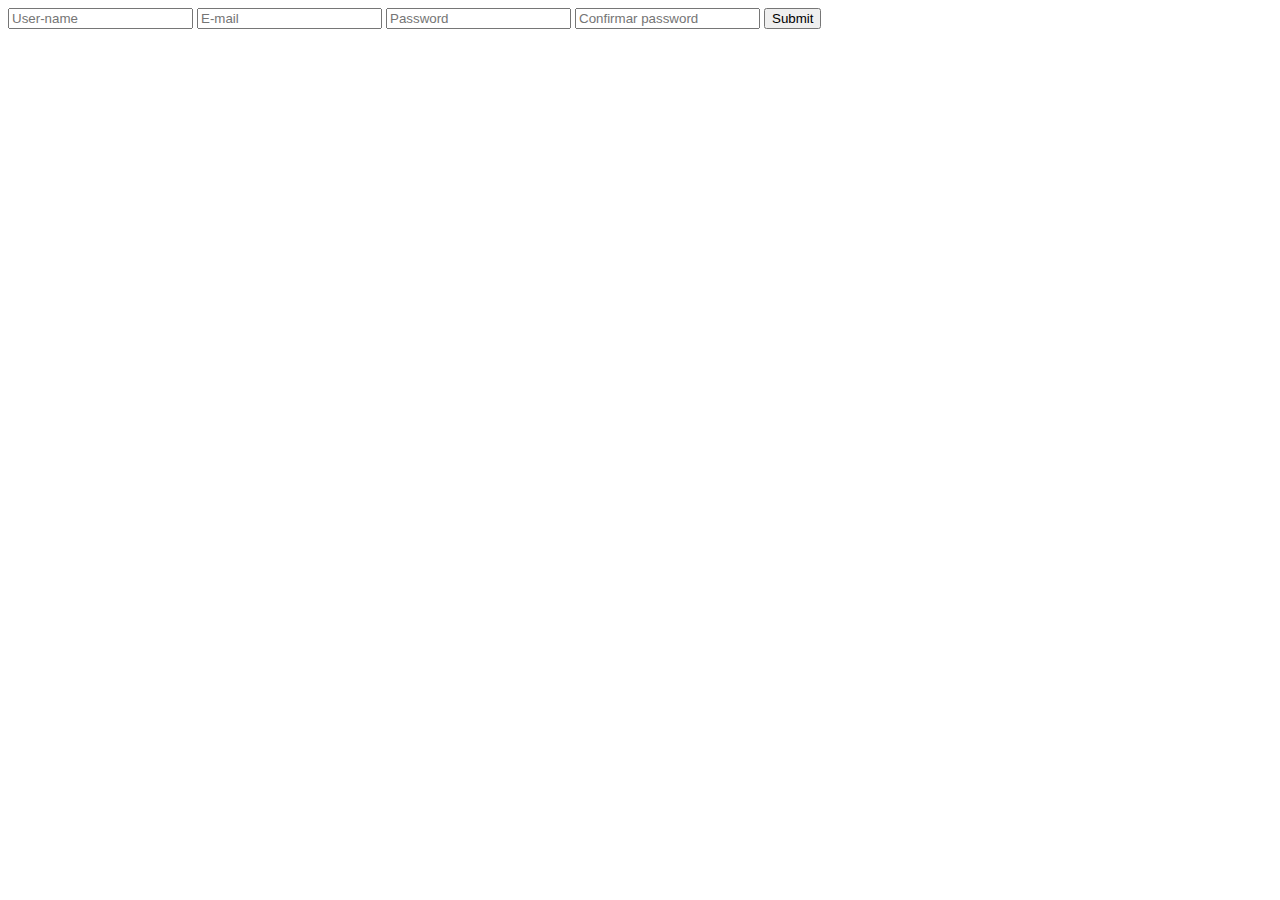
==== Projeto.v2/HTML/cadastrar.html @ 259adede "Add files via upload" ====
<!DOCTYPE html>
<html lang="en">
<head>
    <meta charset="UTF-8">
    <meta http-equiv="X-UA-Compatible" content="IE=edge">
    <meta name="viewport" content="width=device-width, initial-scale=1.0">
    <title>Document</title>
</head>
<body>
    <form action="#">
        <input type="text" placeholder="User-name">
        <input type="text" placeholder="E-mail">
        <input type="text" placeholder="Password">
        <input type="text" placeholder="Confirmar password">
        <button type="submit">Submit</button>


    </form>
    
</body>
</html>
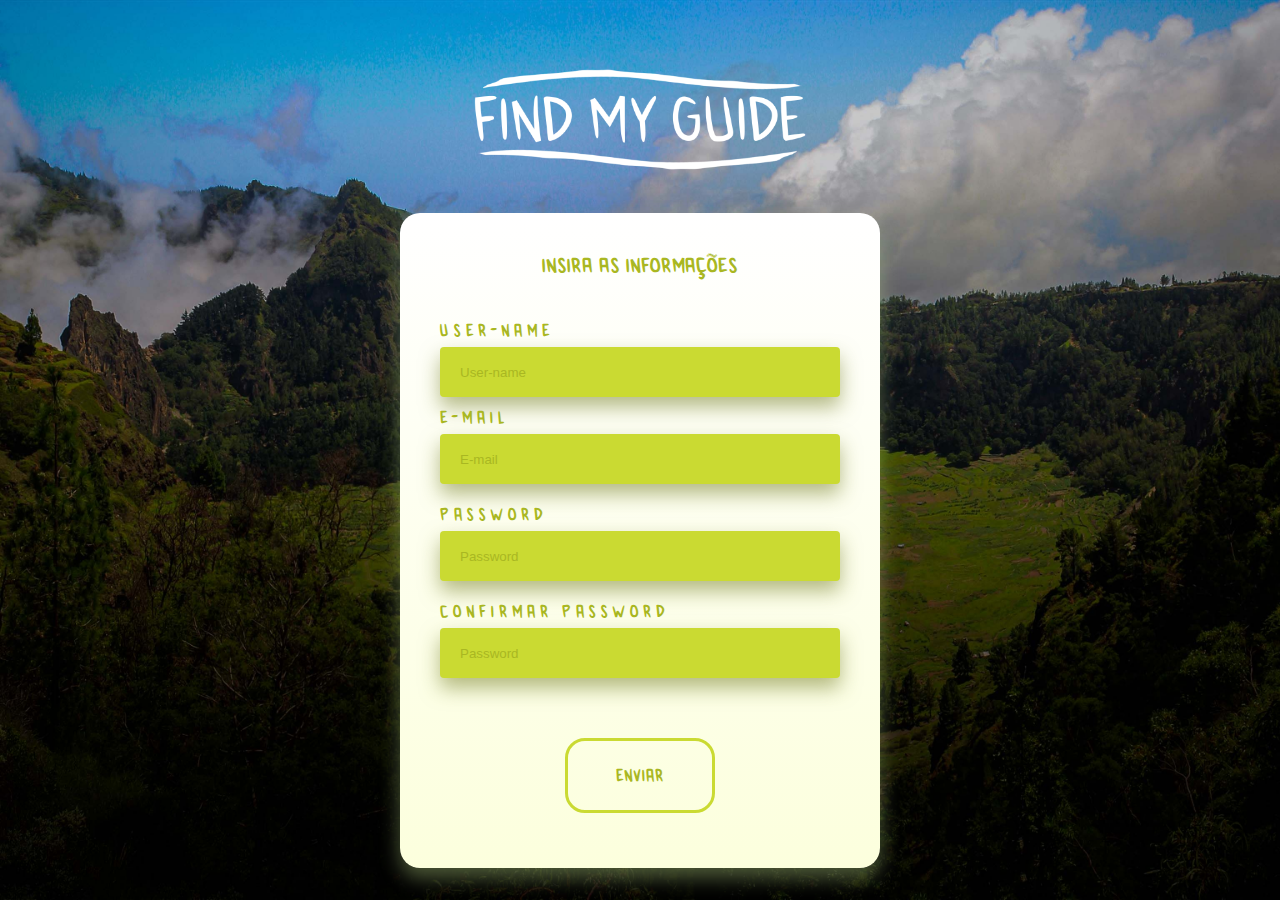
==== commit f2e0c1a0: "cadastrar css" ====
--- a/Projeto.v2/HTML/cadastrar.html
+++ b/Projeto.v2/HTML/cadastrar.html
@@ -4,17 +4,36 @@
     <meta charset="UTF-8">
     <meta http-equiv="X-UA-Compatible" content="IE=edge">
     <meta name="viewport" content="width=device-width, initial-scale=1.0">
-    <title>Document</title>
+    <link rel="stylesheet" href="../CSS/cadastrar.css">
+    <title>Cadastrar</title>
 </head>
 <body>
-    <form action="#">
-        <input type="text" placeholder="User-name">
-        <input type="text" placeholder="E-mail">
-        <input type="text" placeholder="Password">
-        <input type="text" placeholder="Confirmar password">
-        <button type="submit">Submit</button>
+    <div class="main">
+        <a href="#"><img src="../Imagens/Icones/logo.png" alt="logo"></a>  
+        <div class="form_box">
+            <span>Insira as informações</span>
+            <form action="feed.html">
+                <div class="redite_data">
+                    <label for="E-mail">User-name</label>
+                    <input type="text" placeholder="User-name">
+                <div class="redite_data">
+                    <label for="E-mail">E-mail</label>
+                    <input type="email" placeholder="E-mail">   
+                </div>
+                <div class="redite_data">
+                   <label for="Password">Password</label>
+                   <input type="Password" placeholder="Password">  
+               </div>
+               <div class="redite_data">
+                <label for="Password"> Confirmar Password</label>
+                <input type="Password" placeholder="Password">  
+            </div>
+            <div class="sumit_button"><a href="feed.html">Enviar</a></div>
+        
+        </div>
+     
 
-
+    </div>
     </form>
     
 </body>
--- a/Projeto.v2/CSS/cadastrar.css
+++ b/Projeto.v2/CSS/cadastrar.css
@@ -0,0 +1,172 @@
+@font-face { font-family: BakbakOne; src: url('../Fonts/Anime\ Inept.otf'); } 
+
+*{
+    margin: 0;
+    padding: 0;
+    box-sizing: border-box;
+}
+body{
+    font-family: BakbakOne;
+    
+    display: flex;
+    flex-direction: column;
+    justify-content: center;
+    align-items: center;
+
+    margin: 0;
+    min-height: 100vh;
+
+    overflow-x: hidden;
+    overflow-y: hidden;
+
+    background-image: url(../Imagens/Imagenspublicadas/bg_login_img.jpg);
+    background-repeat: no-repeat;
+    background-size: cover;
+    background-position: center center;
+
+}
+
+.main{
+    display: flex;
+    flex-direction: column;
+    justify-content: center;
+    align-items: center;
+
+    width: 100vw;
+    height: 100vh;
+
+    overflow-x: hidden;
+    overflow-y: hidden;
+}
+.main img{
+    align-self: center;
+    max-width: 350px;
+    width: 50vw;
+    object-fit: cover;
+
+    
+}
+
+.form_box{
+    display: flex;
+    flex-direction: column;
+    justify-content: center;
+    align-items: center;
+    
+    background-image: linear-gradient(#FFFFFF, #FCFFDD);
+    box-shadow: 0px 10px 20px #c6e48d63;
+    padding: 40px;
+    border-top-left-radius: 20px;
+    border-top-right-radius: 20px;
+    border-bottom-right-radius: 20px;
+    border-bottom-left-radius: 20px;
+    
+    
+}
+
+.form_box span{
+    font-size: 20px;
+    font-weight: 1000;
+    color:#A9B722;
+    margin-bottom: 30px;
+    letter-spacing: 1px;
+    text-align: center;
+}
+
+.form_box .redite_data{
+    display: flex;
+    flex-direction: column;
+    align-items: flex-start;
+    margin-top: 10px;
+    margin-bottom: 10px;
+     
+}
+.redite_data label{
+    font-weight: 800;
+    color:#A9B722;
+    margin-bottom: 5px;
+    letter-spacing: 5px;
+}
+
+.redite_data input{
+    width: 80vw;
+    max-width: 400px;
+    height: 50px;
+    border-radius: 4px;
+    outline: none;
+    border: none;
+    color:#A9B722;
+    background-color:#CADA32 ;
+    box-shadow: 0px 10px 20px #7a832d8f;
+}
+.redite_data input::placeholder{
+    color:#A9B722;
+    padding: 12px 20px;
+    margin: 8px 0;
+}
+
+.redite_data .sumit_button{
+    display: flex;
+    justify-content:center;
+    align-items:center;
+    align-self:center;
+
+    margin-bottom: 5px;
+    
+    margin-top: 50px;
+
+    width: 150px;
+    height: 75px;
+    border-style: solid;
+    border-radius: 20px;
+    border-color:#CADA32;
+
+    cursor: pointer;
+
+    background-color:#00000000;
+    
+    transform: 1s;
+}
+
+.redite_data .sumit_button:hover{
+    background-color:#CADA32;
+    box-shadow: 0px 10px 20px #7a832d8f;
+}
+
+.sumit_button a:link{
+    letter-spacing: 1px;
+    font-weight: 600;
+    color:#A9B722;
+    text-decoration: none;
+}
+.sumit_button a:active{
+    letter-spacing: 1px;
+    font-weight: 600;
+    color:#A9B722;
+    text-decoration: none;
+}
+.sumit_button a:visited{
+    letter-spacing: 1px;
+    font-weight: 600;
+    color:#A9B722;
+    text-decoration: none;
+
+}
+
+@media only screen and (max-width: 500px) {
+    .main{
+        margin-bottom: 0;
+        justify-content: flex-end;
+    }
+    .form_box{
+        border-bottom-right-radius: 0px;
+        border-bottom-left-radius: 0px;
+        
+    }
+    .main img{
+        align-self: center;
+        max-width: 350px;
+        width: 100vw;
+        object-fit: cover;
+    }
+  }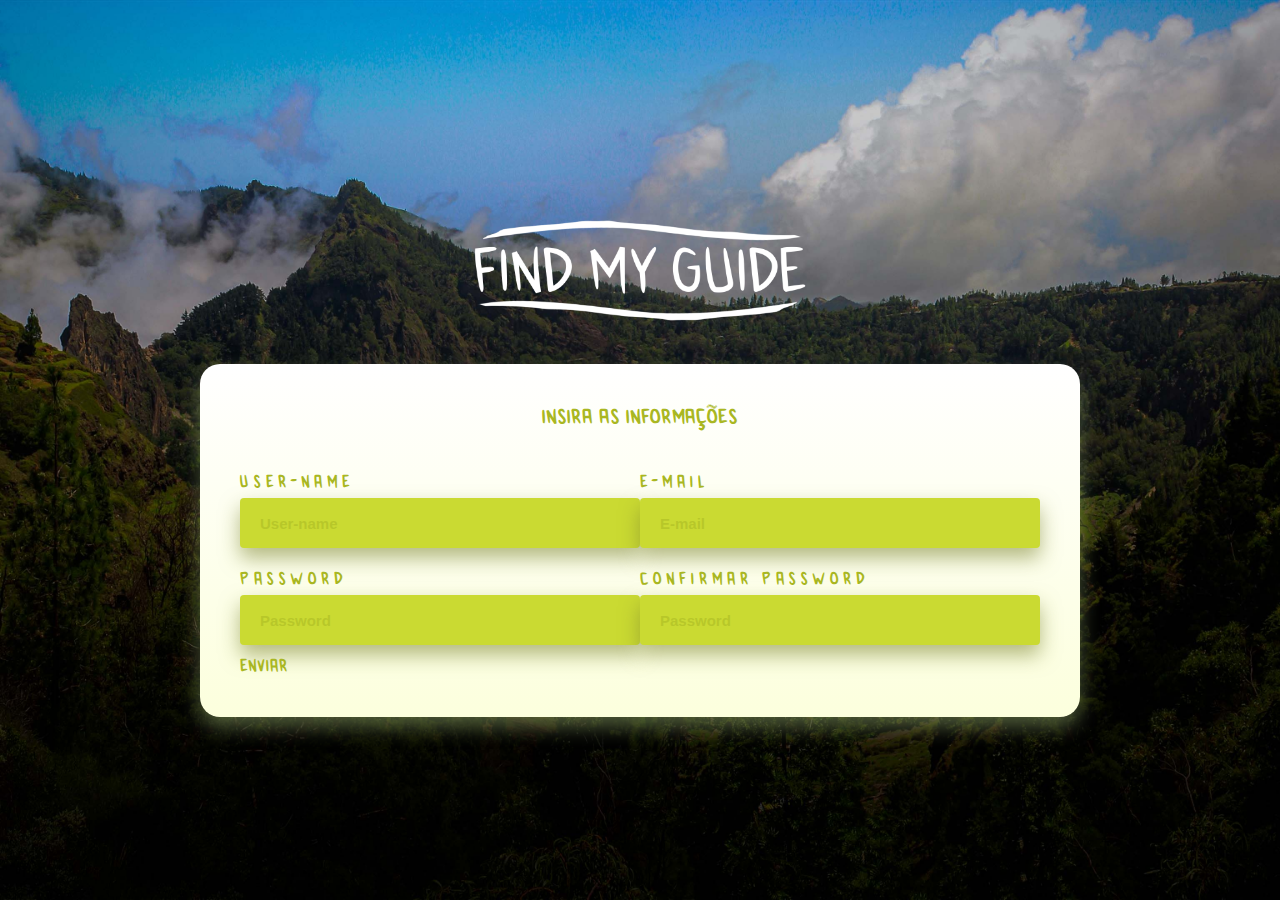
==== commit c90fe0fa: "teste row in( user name e email)" ====
--- a/Projeto.v2/HTML/cadastrar.html
+++ b/Projeto.v2/HTML/cadastrar.html
@@ -13,13 +13,17 @@
         <div class="form_box">
             <span>Insira as informações</span>
             <form action="feed.html">
-                <div class="redite_data">
-                    <label for="E-mail">User-name</label>
-                    <input type="text" placeholder="User-name">
-                <div class="redite_data">
+                <div class="data_login">
+                 <div class="redite_data">
+                        <label for="E-mail">User-name</label>
+                        <input type="text" placeholder="User-name">
+                 </div>
+                 <div class="redite_data">
                     <label for="E-mail">E-mail</label>
-                    <input type="email" placeholder="E-mail">   
+                       <input type="email" placeholder="E-mail">   
+                    </div>
                 </div>
+                <div class="data_passaword">
                 <div class="redite_data">
                    <label for="Password">Password</label>
                    <input type="Password" placeholder="Password">  
@@ -27,6 +31,7 @@
                <div class="redite_data">
                 <label for="Password"> Confirmar Password</label>
                 <input type="Password" placeholder="Password">  
+                </div>
             </div>
             <div class="sumit_button"><a href="feed.html">Enviar</a></div>
         
--- a/Projeto.v2/CSS/cadastrar.css
+++ b/Projeto.v2/CSS/cadastrar.css
@@ -13,7 +13,6 @@
     justify-content: center;
     align-items: center;
 
-    margin: 0;
     min-height: 100vh;
 
     overflow-x: hidden;
@@ -44,7 +43,6 @@
     width: 50vw;
     object-fit: cover;
 
-    
 }
 
 .form_box{
@@ -52,16 +50,14 @@
     flex-direction: column;
     justify-content: center;
     align-items: center;
-    
-    background-image: linear-gradient(#FFFFFF, #FCFFDD);
-    box-shadow: 0px 10px 20px #c6e48d63;
-    padding: 40px;
     border-top-left-radius: 20px;
     border-top-right-radius: 20px;
     border-bottom-right-radius: 20px;
     border-bottom-left-radius: 20px;
-    
-    
+
+    background-image: linear-gradient(#FFFFFF, #FCFFDD);
+    box-shadow: 0px 10px 20px #c6e48d63;
+    padding: 40px;
 }
 
 .form_box span{
@@ -72,14 +68,22 @@
     letter-spacing: 1px;
     text-align: center;
 }
-
+.data_login{
+    display: flex;
+    justify-content: space-around;
+    flex-wrap: wrap;
+}
+.data_passaword{
+    display: flex;
+    justify-content: space-around;
+    flex-wrap: wrap;
+}
 .form_box .redite_data{
     display: flex;
     flex-direction: column;
     align-items: flex-start;
     margin-top: 10px;
     margin-bottom: 10px;
-     
 }
 .redite_data label{
     font-weight: 800;
@@ -92,17 +96,23 @@
     width: 80vw;
     max-width: 400px;
     height: 50px;
+
+    padding: 12px 20px;
+    
+
+    font-size: 15px;
+    font-weight: 700;
+
     border-radius: 4px;
-    outline: none;
-    border: none;
+    
     color:#A9B722;
     background-color:#CADA32 ;
     box-shadow: 0px 10px 20px #7a832d8f;
+    outline: none;
+    border: none;
 }
 .redite_data input::placeholder{
-    color:#A9B722;
-    padding: 12px 20px;
-    margin: 8px 0;
+    color:#a8b7228a;
 }
 
 .redite_data .sumit_button{
@@ -112,7 +122,6 @@
     align-self:center;
 
     margin-bottom: 5px;
-    
     margin-top: 50px;
 
     width: 150px;
@@ -120,11 +129,9 @@
     border-style: solid;
     border-radius: 20px;
     border-color:#CADA32;
+    background-color:#00000000;
 
     cursor: pointer;
-
-    background-color:#00000000;
-    
     transform: 1s;
 }
 
@@ -134,21 +141,21 @@
 }
 
 .sumit_button a:link{
-    letter-spacing: 1px;
     font-weight: 600;
     color:#A9B722;
+    letter-spacing: 1px;
     text-decoration: none;
 }
 .sumit_button a:active{
-    letter-spacing: 1px;
     font-weight: 600;
     color:#A9B722;
+    letter-spacing: 1px;
     text-decoration: none;
 }
 .sumit_button a:visited{
-    letter-spacing: 1px;
     font-weight: 600;
     color:#A9B722;
+    letter-spacing: 1px;
     text-decoration: none;
 
 }
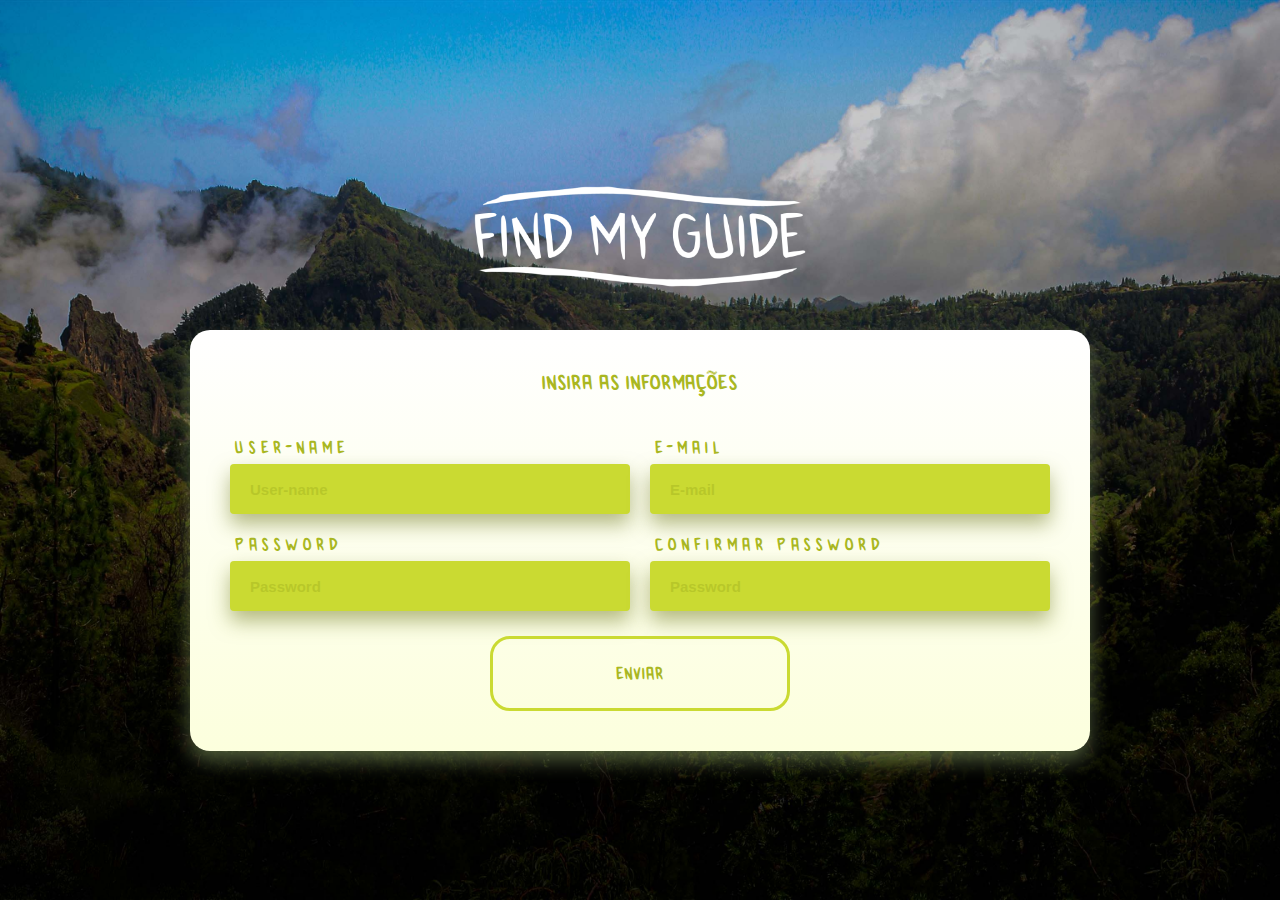
==== commit ffceb541: "teste responcividade cadastrar" ====
--- a/Projeto.v2/HTML/cadastrar.html
+++ b/Projeto.v2/HTML/cadastrar.html
@@ -10,9 +10,10 @@
 <body>
     <div class="main">
         <a href="#"><img src="../Imagens/Icones/logo.png" alt="logo"></a>  
-        <div class="form_box">
+        <div class="main_box">
             <span>Insira as informações</span>
             <form action="feed.html">
+                <div class="form_box">
                 <div class="data_login">
                  <div class="redite_data">
                         <label for="E-mail">User-name</label>
@@ -34,7 +35,7 @@
                 </div>
             </div>
             <div class="sumit_button"><a href="feed.html">Enviar</a></div>
-        
+            </div>
         </div>
      
 
--- a/Projeto.v2/CSS/cadastrar.css
+++ b/Projeto.v2/CSS/cadastrar.css
@@ -45,7 +45,7 @@
 
 }
 
-.form_box{
+.main_box{
     display: flex;
     flex-direction: column;
     justify-content: center;
@@ -59,8 +59,12 @@
     box-shadow: 0px 10px 20px #c6e48d63;
     padding: 40px;
 }
-
-.form_box span{
+.form_box{
+    display: flex;
+    flex-direction: column;
+    justify-content: center;
+}
+.main_box span{
     font-size: 20px;
     font-weight: 1000;
     color:#A9B722;
@@ -70,15 +74,16 @@
 }
 .data_login{
     display: flex;
-    justify-content: space-around;
+    justify-content: space-between;
     flex-wrap: wrap;
+    gap: 20px;
 }
 .data_passaword{
     display: flex;
-    justify-content: space-around;
+    justify-content: space-between;
     flex-wrap: wrap;
 }
-.form_box .redite_data{
+.redite_data{
     display: flex;
     flex-direction: column;
     align-items: flex-start;
@@ -86,6 +91,7 @@
     margin-bottom: 10px;
 }
 .redite_data label{
+    margin-left: 5px;
     font-weight: 800;
     color:#A9B722;
     margin-bottom: 5px;
@@ -104,7 +110,6 @@
     font-weight: 700;
 
     border-radius: 4px;
-    
     color:#A9B722;
     background-color:#CADA32 ;
     box-shadow: 0px 10px 20px #7a832d8f;
@@ -115,16 +120,15 @@
     color:#a8b7228a;
 }
 
-.redite_data .sumit_button{
+.sumit_button{
+    align-self: center;
+
+    margin-top: 15px;
     display: flex;
     justify-content:center;
     align-items:center;
-    align-self:center;
 
-    margin-bottom: 5px;
-    margin-top: 50px;
-
-    width: 150px;
+    width: 300px;
     height: 75px;
     border-style: solid;
     border-radius: 20px;
@@ -135,7 +139,7 @@
     transform: 1s;
 }
 
-.redite_data .sumit_button:hover{
+.sumit_button:hover{
     background-color:#CADA32;
     box-shadow: 0px 10px 20px #7a832d8f;
 }
